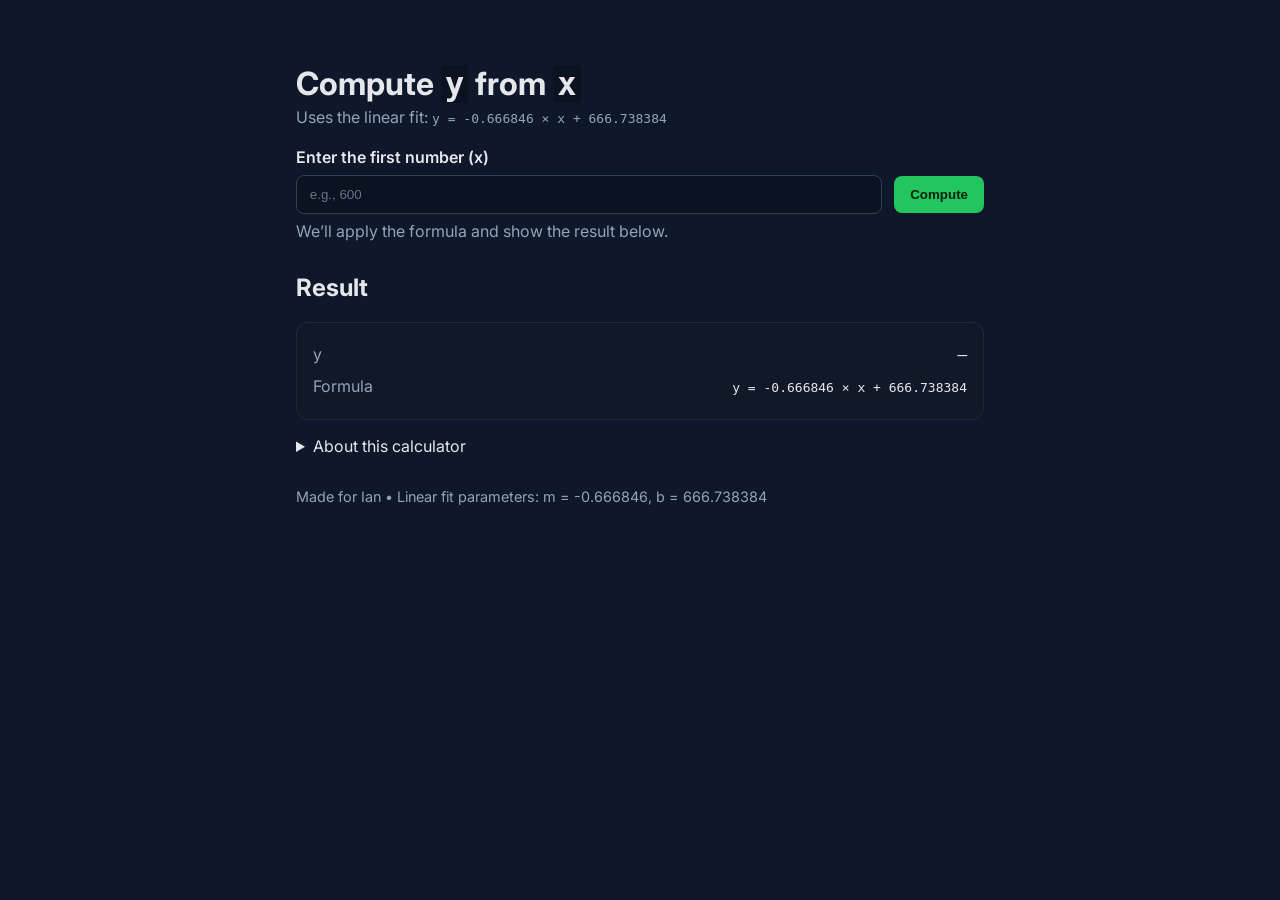
==== index.html @ 3989032f "Add files via upload" ====
<!doctype html>
<html lang="en">
<head>
  <meta charset="utf-8">
  <meta name="viewport" content="width=device-width, initial-scale=1">
  <title>X→Y Calculator</title>
  <link rel="preconnect" href="https://fonts.googleapis.com">
  <link rel="preconnect" href="https://fonts.gstatic.com" crossorigin>
  <link href="https://fonts.googleapis.com/css2?family=Inter:wght@400;600&display=swap" rel="stylesheet">
  <link rel="stylesheet" href="styles.css">
</head>
<body>
  <main class="container" role="main" aria-label="X to Y calculator">
    <h1>Compute <span class="mono">y</span> from <span class="mono">x</span></h1>
    <p class="sub">Uses the linear fit: <code>y = -0.666846 × x + 666.738384</code></p>

    <form id="calc-form" novalidate>
      <label for="xInput">Enter the first number (x)</label>
      <div class="row">
        <input id="xInput" name="xInput" type="number" step="any" placeholder="e.g., 600" aria-describedby="hint" required>
        <button type="submit" id="computeBtn">Compute</button>
      </div>
      <p id="hint" class="hint">We’ll apply the formula and show the result below.</p>
    </form>

    <section class="result" aria-live="polite" aria-atomic="true">
      <h2>Result</h2>
      <div class="card">
        <div class="line"><span class="label">y</span><span id="yOutput" class="value">—</span></div>
        <div class="line"><span class="label">Formula</span><span class="value"><code>y = -0.666846 × x + 666.738384</code></span></div>
      </div>
    </section>

    <details class="details">
      <summary>About this calculator</summary>
      <p>This tool computes the second number from the first using a near-perfect linear relationship derived from your data. If you need rounding or unit conversions, you can adjust those in the settings below.</p>
      <form id="settingsForm" class="settings">
        <label class="inline">
          <input type="checkbox" id="roundToggle"> Round to nearest integer
        </label>
        <label class="inline" for="decimals">Decimal places
          <input type="number" id="decimals" min="0" max="10" step="1" value="3">
        </label>
      </form>
    </details>

    <footer class="footer">Made for Ian • Linear fit parameters: m = -0.666846, b = 666.738384</footer>
  </main>

  <script src="script.js"></script>
</body>
</html>
---- styles.css ----
:root {
  --bg: #0f172a; /* slate-900 */
  --card: #111827; /* gray-900 */
  --text: #e5e7eb; /* gray-200 */
  --muted: #94a3b8; /* slate-400 */
  --accent: #22c55e; /* green-500 */
  --accent-2: #f59e0b; /* amber-500 */
}
* { box-sizing: border-box; }
body { margin: 0; font-family: 'Inter', system-ui, -apple-system, Segoe UI, Roboto, Ubuntu, Cantarell, 'Helvetica Neue', Arial, sans-serif; background: var(--bg); color: var(--text); }
.container { max-width: 720px; margin: 4rem auto; padding: 0 1rem; }
h1 { font-size: 2rem; margin: 0 0 0.25rem; }
.sub { color: var(--muted); margin: 0 0 1.25rem; }
label { display: block; font-weight: 600; margin-bottom: 0.5rem; }
.row { display: flex; gap: 0.75rem; align-items: center; }
input[type=number] { flex: 1; padding: 0.7rem 0.8rem; border-radius: 0.5rem; border: 1px solid #334155; background: #0b1220; color: var(--text); }
input::placeholder { color: #64748b; }
button { padding: 0.7rem 1rem; border: none; border-radius: 0.5rem; background: var(--accent); color: #08210f; font-weight: 700; cursor: pointer; }
button:hover { filter: brightness(1.1); }
.hint { color: var(--muted); margin-top: 0.4rem; }
.result h2 { margin-top: 2rem; }
.card { background: var(--card); border: 1px solid #1f2937; border-radius: 0.75rem; padding: 1rem; }
.line { display: flex; justify-content: space-between; align-items: baseline; padding: 0.35rem 0; }
.label { color: var(--muted); }
.value { font-family: ui-monospace, SFMono-Regular, Menlo, Monaco, Consolas, 'Liberation Mono', 'Courier New', monospace; color: var(--text); }
.mono { font-family: ui-monospace, monospace; background: #0b1220; padding: 0 0.25rem; border-radius: 0.25rem; }
.details { margin-top: 1rem; }
.settings { display: flex; gap: 1rem; align-items: center; margin-top: 0.5rem; }
.settings .inline { display: flex; gap: 0.5rem; align-items: center; }
.footer { margin-top: 2rem; color: var(--muted); font-size: 0.9rem; }
@media (max-width: 600px) { .row { flex-direction: column; align-items: stretch; } button { width: 100%; } }
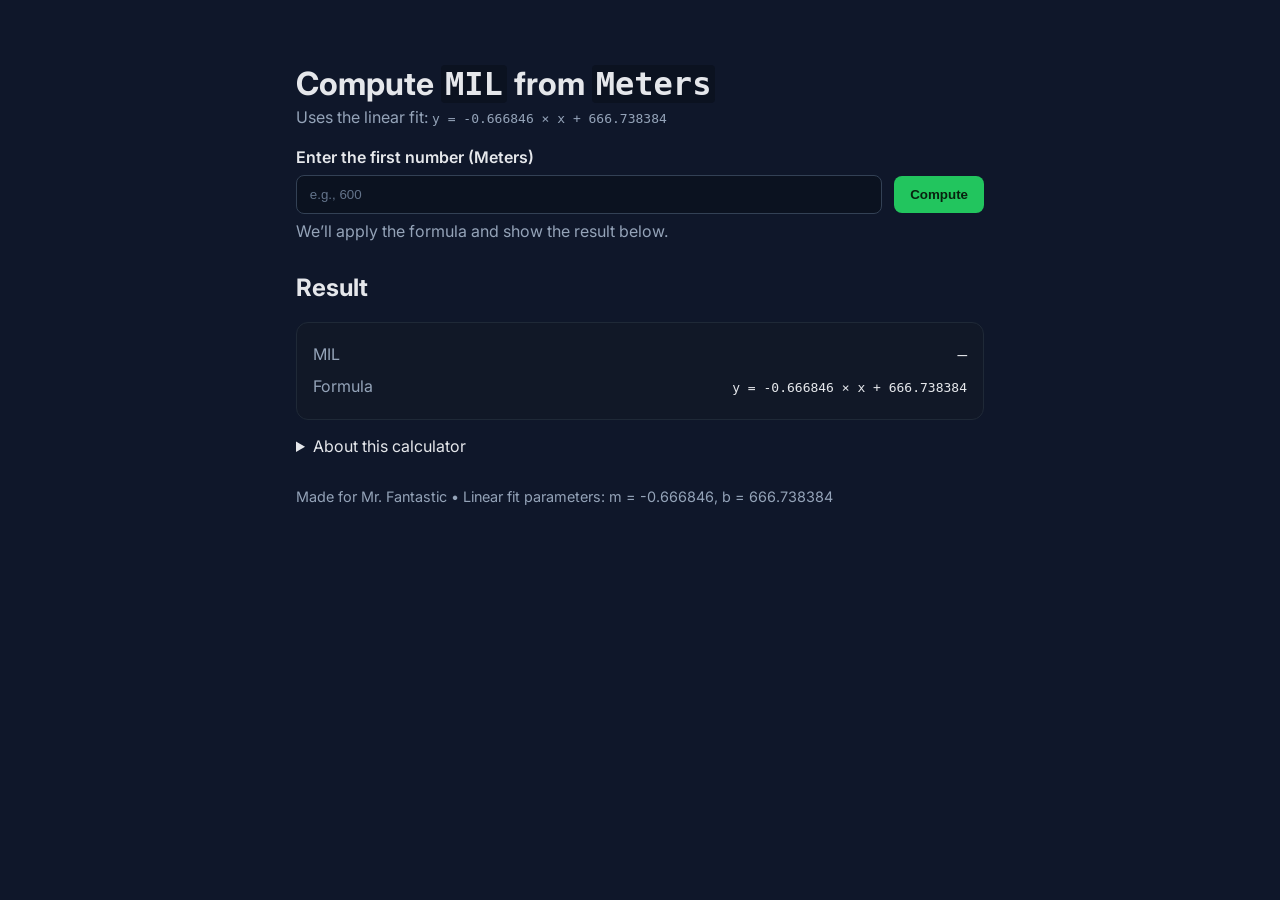
==== commit 68505836: "Add files via upload updated html" ====
--- a/index.html
+++ b/index.html
@@ -10,12 +10,12 @@
   <link rel="stylesheet" href="styles.css">
 </head>
 <body>
-  <main class="container" role="main" aria-label="X to Y calculator">
-    <h1>Compute <span class="mono">y</span> from <span class="mono">x</span></h1>
+  <main class="container" role="main" aria-label="Meters to MIL calculator">
+    <h1>Compute <span class="mono">MIL</span> from <span class="mono">Meters</span></h1>
     <p class="sub">Uses the linear fit: <code>y = -0.666846 × x + 666.738384</code></p>
 
     <form id="calc-form" novalidate>
-      <label for="xInput">Enter the first number (x)</label>
+      <label for="xInput">Enter the first number (Meters)</label>
       <div class="row">
         <input id="xInput" name="xInput" type="number" step="any" placeholder="e.g., 600" aria-describedby="hint" required>
         <button type="submit" id="computeBtn">Compute</button>
@@ -26,14 +26,14 @@
     <section class="result" aria-live="polite" aria-atomic="true">
       <h2>Result</h2>
       <div class="card">
-        <div class="line"><span class="label">y</span><span id="yOutput" class="value">—</span></div>
+        <div class="line"><span class="label">MIL</span><span id="yOutput" class="value">—</span></div>
         <div class="line"><span class="label">Formula</span><span class="value"><code>y = -0.666846 × x + 666.738384</code></span></div>
       </div>
     </section>
 
     <details class="details">
       <summary>About this calculator</summary>
-      <p>This tool computes the second number from the first using a near-perfect linear relationship derived from your data. If you need rounding or unit conversions, you can adjust those in the settings below.</p>
+      <p>This tool computes the second number from the first using a near-perfect linear relationship.</p>
       <form id="settingsForm" class="settings">
         <label class="inline">
           <input type="checkbox" id="roundToggle"> Round to nearest integer
@@ -44,7 +44,7 @@
       </form>
     </details>
 
-    <footer class="footer">Made for Ian • Linear fit parameters: m = -0.666846, b = 666.738384</footer>
+    <footer class="footer">Made for Mr. Fantastic • Linear fit parameters: m = -0.666846, b = 666.738384</footer>
   </main>
 
   <script src="script.js"></script>
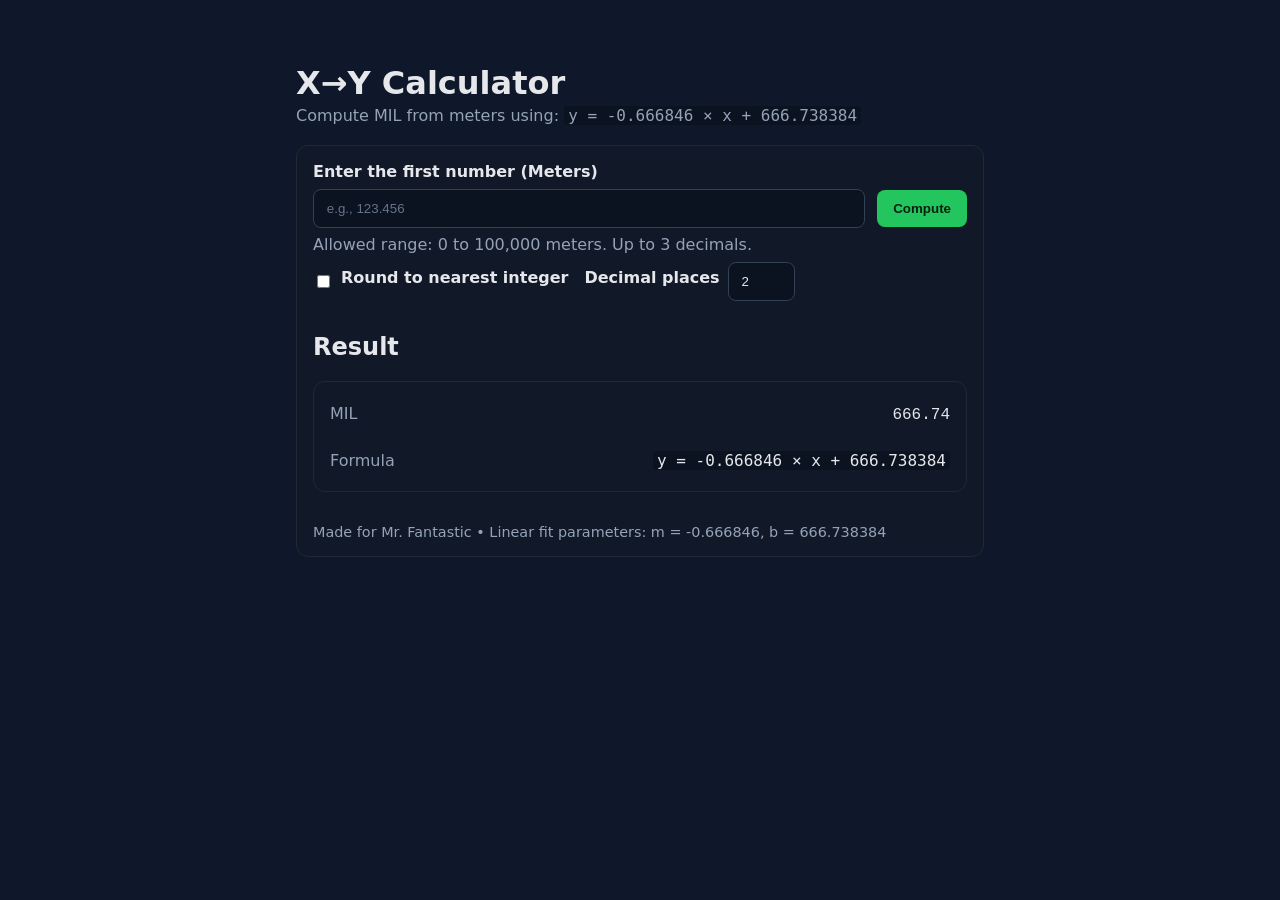
==== commit fb1a2043: "Add files via upload updated with some added security and validation" ====
--- a/index.html
+++ b/index.html
@@ -2,50 +2,55 @@
 <html lang="en">
 <head>
   <meta charset="utf-8">
-  <meta name="viewport" content="width=device-width, initial-scale=1">
-  <title>X→Y Calculator</title>
-  <link rel="preconnect" href="https://fonts.googleapis.com">
-  <link rel="preconnect" href="https://fonts.gstatic.com" crossorigin>
-  <link href="https://fonts.googleapis.com/css2?family=Inter:wght@400;600&display=swap" rel="stylesheet">
+  <title>X→Y Calculator — Meters to MIL</title>
+  <meta name="viewport" content="width=device-width,initial-scale=1">
   <link rel="stylesheet" href="styles.css">
+  <style>
+    /* Fallback minimal styles if styles.css is not present */
+    .error { color: #b00020; }
+  </style>
 </head>
 <body>
-  <main class="container" role="main" aria-label="Meters to MIL calculator">
-    <h1>Compute <span class="mono">MIL</span> from <span class="mono">Meters</span></h1>
-    <p class="sub">Uses the linear fit: <code>y = -0.666846 × x + 666.738384</code></p>
+  <div class="container">
+    <h1>X→Y Calculator</h1>
+    <p class="sub">Compute MIL from meters using: <span class="mono">y = -0.666846 × x + 666.738384</span></p>
 
-    <form id="calc-form" novalidate>
+    <form id="calc-form" class="card" novalidate>
       <label for="xInput">Enter the first number (Meters)</label>
       <div class="row">
-        <input id="xInput" name="xInput" type="number" step="any" placeholder="e.g., 600" aria-describedby="hint" required>
-        <button type="submit" id="computeBtn">Compute</button>
+        <input id="xInput" name="meters" type="number" inputmode="decimal"
+               min="0" max="100000" step="0.001" required
+               placeholder="e.g., 123.456">
+        <button type="submit">Compute</button>
       </div>
-      <p id="hint" class="hint">We’ll apply the formula and show the result below.</p>
+      <div class="hint">Allowed range: 0 to 100,000 meters. Up to 3 decimals.</div>
+
+      <div class="settings">
+        <div class="inline">
+          <input id="roundToggle" type="checkbox" aria-describedby="roundHelp">
+          <label for="roundToggle">Round to nearest integer</label>
+        </div>
+        <div class="inline">
+          <label for="decimals">Decimal places</label>
+          <input id="decimals" name="decimals" type="number" min="0" max="10" step="1" value="2" required>
+        </div>
+      </div>
+
+      <p id="error" class="error" role="alert" aria-live="polite"></p>
+
+      <div class="result">
+        <h2>Result</h2>
+        <div class="card">
+          <div class="line"><span class="label">MIL</span><span id="yOutput" class="value">—</span></div>
+          <div class="details">
+            <div class="line"><span class="label">Formula</span><span class="value mono">y = -0.666846 × x + 666.738384</span></div>
+          </div>
+        </div>
+      </div>
+
+      <div class="footer">Made for Mr. Fantastic • Linear fit parameters: m = -0.666846, b = 666.738384</div>
     </form>
-
-    <section class="result" aria-live="polite" aria-atomic="true">
-      <h2>Result</h2>
-      <div class="card">
-        <div class="line"><span class="label">MIL</span><span id="yOutput" class="value">—</span></div>
-        <div class="line"><span class="label">Formula</span><span class="value"><code>y = -0.666846 × x + 666.738384</code></span></div>
-      </div>
-    </section>
-
-    <details class="details">
-      <summary>About this calculator</summary>
-      <p>This tool computes the second number from the first using a near-perfect linear relationship.</p>
-      <form id="settingsForm" class="settings">
-        <label class="inline">
-          <input type="checkbox" id="roundToggle"> Round to nearest integer
-        </label>
-        <label class="inline" for="decimals">Decimal places
-          <input type="number" id="decimals" min="0" max="10" step="1" value="3">
-        </label>
-      </form>
-    </details>
-
-    <footer class="footer">Made for Mr. Fantastic • Linear fit parameters: m = -0.666846, b = 666.738384</footer>
-  </main>
+  </div>
 
   <script src="script.js"></script>
 </body>
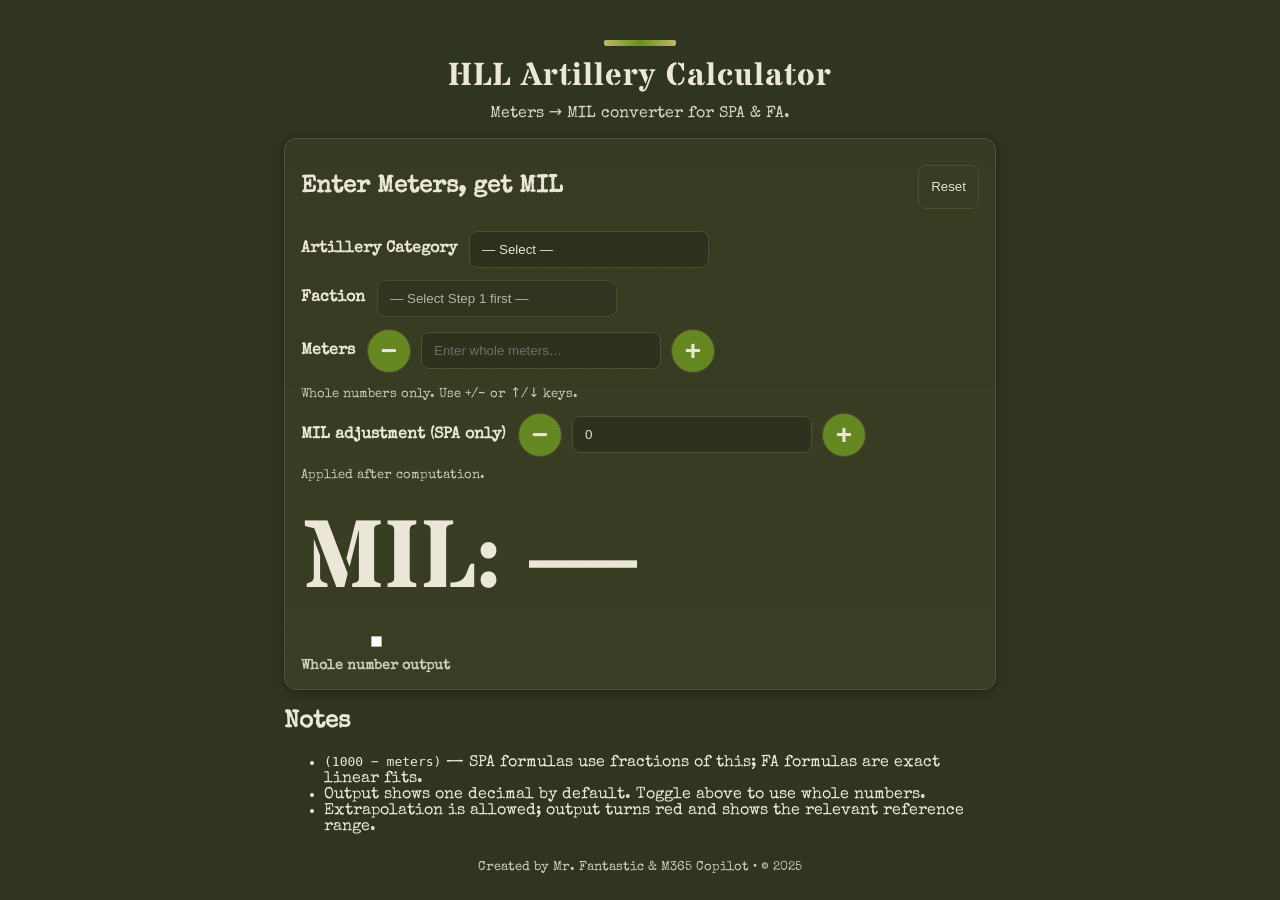
==== commit 671db44f: "Add files via upload" ====
--- a/index.html
+++ b/index.html
@@ -1,57 +1,100 @@
-<!doctype html>
-<html lang="en">
-<head>
-  <meta charset="utf-8">
-  <title>X→Y Calculator — Meters to MIL</title>
-  <meta name="viewport" content="width=device-width,initial-scale=1">
-  <link rel="stylesheet" href="styles.css">
-  <style>
-    /* Fallback minimal styles if styles.css is not present */
-    .error { color: #b00020; }
-  </style>
-</head>
-<body>
-  <div class="container">
-    <h1>X→Y Calculator</h1>
-    <p class="sub">Compute MIL from meters using: <span class="mono">y = -0.666846 × x + 666.738384</span></p>
-
-    <form id="calc-form" class="card" novalidate>
-      <label for="xInput">Enter the first number (Meters)</label>
-      <div class="row">
-        <input id="xInput" name="meters" type="number" inputmode="decimal"
-               min="0" max="100000" step="0.001" required
-               placeholder="e.g., 123.456">
-        <button type="submit">Compute</button>
-      </div>
-      <div class="hint">Allowed range: 0 to 100,000 meters. Up to 3 decimals.</div>
-
-      <div class="settings">
-        <div class="inline">
-          <input id="roundToggle" type="checkbox" aria-describedby="roundHelp">
-          <label for="roundToggle">Round to nearest integer</label>
-        </div>
-        <div class="inline">
-          <label for="decimals">Decimal places</label>
-          <input id="decimals" name="decimals" type="number" min="0" max="10" step="1" value="2" required>
-        </div>
-      </div>
-
-      <p id="error" class="error" role="alert" aria-live="polite"></p>
-
-      <div class="result">
-        <h2>Result</h2>
-        <div class="card">
-          <div class="line"><span class="label">MIL</span><span id="yOutput" class="value">—</span></div>
-          <div class="details">
-            <div class="line"><span class="label">Formula</span><span class="value mono">y = -0.666846 × x + 666.738384</span></div>
-          </div>
-        </div>
-      </div>
-
-      <div class="footer">Made for Mr. Fantastic • Linear fit parameters: m = -0.666846, b = 666.738384</div>
-    </form>
-  </div>
-
-  <script src="script.js"></script>
-</body>
-</html>
+
+<!doctype html>
+<html lang="en">
+<head>
+  <meta charset="utf-8" />
+  <meta name="viewport" content="width=device-width, initial-scale=1" />
+  <title>HLL Artillery Calculator</title>
+
+  <!-- WWII-themed typefaces (readable, with system fallbacks). -->
+  <link href="https://fonts.googleapis.com/css2?family=Stardos+Stencil:wght@400;700&family=Special+Elite&display=swap" rel="stylesheet">
+
+  <!-- Site styles -->
+  <link rel="stylesheet" href="styles.css" />
+</head>
+<body>
+  <main class="container">
+    <header class="page-header">
+      <div class="insignia" aria-hidden="true"></div>
+      <h1 class="title">HLL Artillery Calculator</h1>
+      <p class="sub">Meters → MIL converter for SPA &amp; FA.</p>
+      <!-- h3 class="sub">Enter Meters, get MIL</h3-->
+    </header>
+
+    <section class="arty-card" aria-labelledby="calc-title">
+      <div class="card-top">
+        <h2 id="calc-title">Enter Meters, get MIL</h2>
+        <button id="resetBtn" class="ghost" aria-label="Reset calculator">Reset</button>
+      </div>
+
+      <!-- Step 1: Category -->
+      <div class="row">
+        <label for="step1">Artillery Category</label>
+        <select id="step1" aria-label="Artillery category">
+          <option value="" selected>— Select —</option>
+          <option value="SPA">Self Propelled Artillery (SPA)</option>
+          <option value="FA">Fixed Artillery (FA)</option>
+        </select>
+      </div>
+
+      <!-- Step 2: Variant/Faction -->
+      <div class="row">
+        <label for="step2">Faction</label>
+        <select id="step2" aria-label="Artillery variant" disabled>
+          <option value="">— Select Step 1 first —</option>
+        </select>
+      </div>
+
+      <!-- Meters input with large +/- controls -->
+      <div class="row meters-row">
+        <label for="meters">Meters</label>
+        <div class="meters-input">
+          <button id="minusBtn" class="round" aria-label="Decrease meters">−</button>
+          <input id="meters" type="number" inputmode="numeric" step="1" min="0" placeholder="Enter whole meters…" aria-describedby="metersHelp" />
+          <button id="plusBtn" class="round" aria-label="Increase meters">+</button>
+        </div>
+        <small id="metersHelp" class="help">Whole numbers only. Use +/− or ↑/↓ keys.</small>
+      </div>
+
+      <!-- SPA-only MIL adjustment with large +/- controls -->
+      <div class="row" id="spaAdjRow" hidden>
+        <label for="spaAdj">MIL adjustment (SPA only)</label>
+        <div class="meters-input">
+          <button id="adjMinusBtn" class="round" aria-label="Decrease MIL adjustment">−</button>
+          <input id="spaAdj" type="number" step="1" min="-1000" max="1000" value="0" aria-describedby="adjHelp" />
+          <button id="adjPlusBtn" class="round" aria-label="Increase MIL adjustment">+</button>
+        </div>
+        <small id="adjHelp" class="help">Applied after computation.</small>
+      </div>
+
+      <!-- Prominent output -->
+      <div id="result" class="result" role="status" aria-live="polite" aria-atomic="true">MIL: —</div>
+      <div id="warning" class="warning" hidden></div>
+
+      <!-- Precision toggle (de-emphasized, below output) -->
+      <div class="precision-row">
+        <label for="wholeToggle" class="precision-label" title="Show one decimal place by default; toggle to whole number">
+          <input id="wholeToggle" type="checkbox" />
+          Whole number output
+        </label>
+      </div>
+    </section>
+
+    <section class="notes">
+      <h2>Notes</h2>
+      <ul>
+        <li><code>(1000 − meters)</code> — SPA formulas use fractions of this; FA formulas are exact linear fits.</li>
+        <li>Output shows one decimal by default. Toggle above to use whole numbers.</li>
+        <li>Extrapolation is allowed; output turns red and shows the relevant reference range.</li>
+      </ul>
+    </section>
+
+    <footer class="footer">
+      <small>Created by Mr. Fantastic &amp; M365 Copilot • © 2025</small>
+    </footer>
+  </main>
+
+  <!-- App logic -->
+  <script src="script.js"></script>
+</body>
+</html>
--- a/styles.css
+++ b/styles.css
@@ -1,32 +1,134 @@
+/* WWII-themed HLL Artillery Calculator styles */
+:root {
+  /* Palette */
+  --olive-drab: #6B8E23;   /* Olive Drab */
+  --khaki: #BDB76B;        /* Khaki */
+  --field-gray: #4B5320;   /* Field Gray */
+  --off-white: #ECE8D9;    /* Off-white */
+  --ink: #1c1c1c;          /* Dark text */
+  --warn: #b00020;         /* red */
+  /* Neutrals & accents */
+  --bg: #303521;           /* deep olive background */
+  --card: #3A3F24;         /* card base */
+  --border: #51562f;       /* border */
+  --focus: #ffdd77;        /* focus ring */
+}
 
-:root {
-  --bg: #0f172a; /* slate-900 */
-  --card: #111827; /* gray-900 */
-  --text: #e5e7eb; /* gray-200 */
-  --muted: #94a3b8; /* slate-400 */
-  --accent: #22c55e; /* green-500 */
-  --accent-2: #f59e0b; /* amber-500 */
+* { box-sizing: border-box; }
+html, body { height: 100%; }
+body {
+  margin: 0;
+  font-family: 'Special Elite', system-ui, -apple-system, Segoe UI, Roboto, Helvetica, Arial, "Apple Color Emoji", "Segoe UI Emoji";
+  background: var(--bg);
+  color: var(--off-white);
 }
-* { box-sizing: border-box; }
-body { margin: 0; font-family: 'Inter', system-ui, -apple-system, Segoe UI, Roboto, Ubuntu, Cantarell, 'Helvetica Neue', Arial, sans-serif; background: var(--bg); color: var(--text); }
-.container { max-width: 720px; margin: 4rem auto; padding: 0 1rem; }
-h1 { font-size: 2rem; margin: 0 0 0.25rem; }
-.sub { color: var(--muted); margin: 0 0 1.25rem; }
-label { display: block; font-weight: 600; margin-bottom: 0.5rem; }
-.row { display: flex; gap: 0.75rem; align-items: center; }
-input[type=number] { flex: 1; padding: 0.7rem 0.8rem; border-radius: 0.5rem; border: 1px solid #334155; background: #0b1220; color: var(--text); }
-input::placeholder { color: #64748b; }
-button { padding: 0.7rem 1rem; border: none; border-radius: 0.5rem; background: var(--accent); color: #08210f; font-weight: 700; cursor: pointer; }
-button:hover { filter: brightness(1.1); }
-.hint { color: var(--muted); margin-top: 0.4rem; }
-.result h2 { margin-top: 2rem; }
-.card { background: var(--card); border: 1px solid #1f2937; border-radius: 0.75rem; padding: 1rem; }
-.line { display: flex; justify-content: space-between; align-items: baseline; padding: 0.35rem 0; }
-.label { color: var(--muted); }
-.value { font-family: ui-monospace, SFMono-Regular, Menlo, Monaco, Consolas, 'Liberation Mono', 'Courier New', monospace; color: var(--text); }
-.mono { font-family: ui-monospace, monospace; background: #0b1220; padding: 0 0.25rem; border-radius: 0.25rem; }
-.details { margin-top: 1rem; }
-.settings { display: flex; gap: 1rem; align-items: center; margin-top: 0.5rem; }
-.settings .inline { display: flex; gap: 0.5rem; align-items: center; }
-.footer { margin-top: 2rem; color: var(--muted); font-size: 0.9rem; }
-@media (max-width: 600px) { .row { flex-direction: column; align-items: stretch; } button { width: 100%; } }
+.container { max-width: 760px; margin: 0 auto; padding: 24px; }
+
+.page-header { text-align: center; margin-bottom: 16px; }
+.title {
+  font-family: 'Stardos Stencil', 'Special Elite', system-ui, sans-serif;
+  letter-spacing: 1px;
+  font-size: 2rem;
+  margin: 8px 0 4px;
+}
+.sub { color: #d8d4c5; margin: 0 0 12px; }
+
+.insignia {
+  width: 72px; height: 6px; margin: 16px auto 8px; background: linear-gradient(90deg, var(--khaki), var(--olive-drab), var(--khaki));
+  border-radius: 2px;
+}
+
+/* Subtle paper/canvas texture using layered gradients */
+.arty-card {
+  position: relative;
+  background: var(--card);
+  border: 1px solid var(--border);
+  border-radius: 12px;
+  padding: 16px;
+  box-shadow: 0 2px 8px rgba(0,0,0,0.35);
+  overflow: hidden;
+}
+.arty-card::before {
+  content: "";
+  position: absolute; inset: 0;
+  background-image:
+    radial-gradient(rgba(255,255,255,0.03) 1px, transparent 1px),
+    linear-gradient(rgba(0,0,0,0.08), rgba(0,0,0,0.04));
+  background-size: 3px 3px, 100% 100%;
+  mix-blend-mode: overlay;
+  pointer-events: none;
+}
+
+.card-top { display: flex; align-items: center; justify-content: space-between; }
+
+.row { display: flex; gap: 12px; align-items: center; margin: 12px 0; flex-wrap: wrap; }
+.meters-row { align-items: center; }
+
+label { display: flex; flex-direction: column; gap: 6px; font-weight: 600; }
+select, input[type=number] {
+  appearance: none;
+  background: #2f331e;
+  color: var(--off-white);
+  border: 1px solid var(--border);
+  border-radius: 8px;
+  padding: 10px 12px;
+  min-width: 240px;
+}
+
+/* Hide native number spinners */
+input[type=number]::-webkit-outer-spin-button,
+input[type=number]::-webkit-inner-spin-button { -webkit-appearance: none; margin: 0; }
+input[type=number] { -moz-appearance: textfield; }
+
+.help { color: #d1cdbd; }
+
+/* Reset button (ghost style) */
+.ghost {
+  background: transparent;
+  color: var(--off-white);
+  border: 1px solid var(--border);
+  border-radius: 8px;
+  padding: 8px 12px;
+  cursor: pointer;
+}
+.ghost:hover { background: rgba(189,183,107,0.14); }
+
+/* Large +/- buttons for meters */
+.meters-input { display: flex; gap: 10px; align-items: center; }
+.round {
+  width: 44px; height: 44px; border-radius: 50%;
+  background: var(--olive-drab);
+  color: var(--off-white);
+  border: 1px solid var(--border);
+  font-size: 28px; line-height: 0; font-weight: 700;
+  cursor: pointer;
+}
+.round:hover { filter: brightness(1.05); }
+.round:active { transform: translateY(1px); }
+
+/* Prominent result */
+.result {
+  margin-top: 8px; font-weight: 800;
+  font-family: 'Stardos Stencil', 'Special Elite', system-ui, sans-serif;
+  font-size: clamp(48px, 8vw, 96px);
+}
+.result.extrapolated { color: var(--warn); }
+.warning { margin-top: 6px; color: var(--warn); font-size: 0.95rem; }
+
+/* Precision toggle (smaller & de-emphasized below output) */
+.precision-row { margin-top: 6px; display: flex; align-items: center; }
+.precision-label {
+  font-size: 0.9rem; color: #d1cdbd;
+  display: inline-flex; align-items: center; gap: 8px;
+}
+.precision-label input { transform: scale(0.9); }
+
+.notes { margin-top: 18px; }
+.footer { margin-top: 24px; color: #d1cdbd; text-align: center; }
+
+/* Accessibility: focus ring and hit areas */
+button, select, input { outline: none; }
+button:focus, select:focus, input:focus {
+  box-shadow: 0 0 0 3px var(--focus);
+}
+button, .round { min-width: 44px; min-height: 44px; }
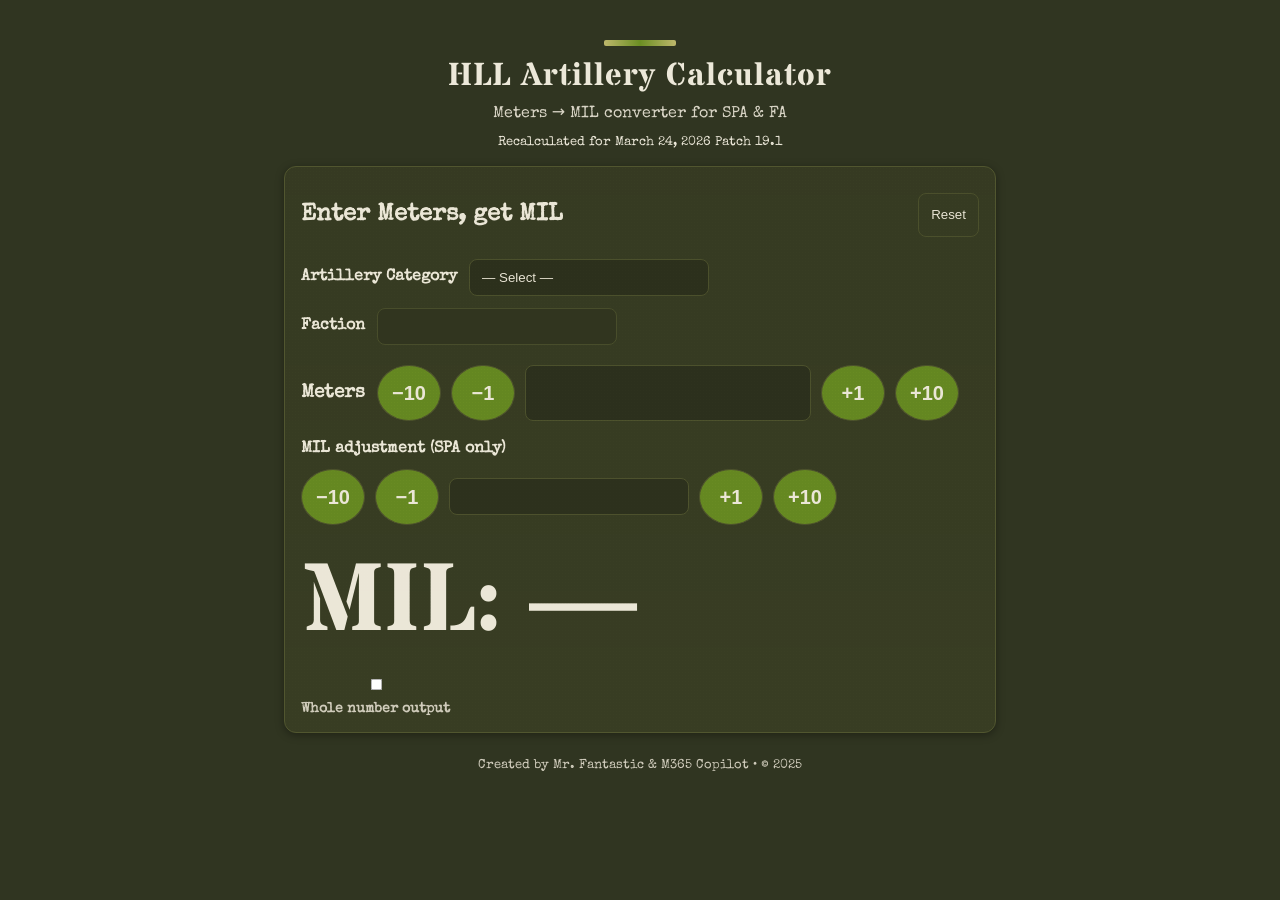
==== commit 55e730a8: "Version 2.0" ====
--- a/index.html
+++ b/index.html
@@ -1,4 +1,3 @@
-
 <!doctype html>
 <html lang="en">
 <head>
@@ -6,95 +5,81 @@
   <meta name="viewport" content="width=device-width, initial-scale=1" />
   <title>HLL Artillery Calculator</title>
 
-  <!-- WWII-themed typefaces (readable, with system fallbacks). -->
   <link href="https://fonts.googleapis.com/css2?family=Stardos+Stencil:wght@400;700&family=Special+Elite&display=swap" rel="stylesheet">
+  <link rel="stylesheet" href="styles.css">
+</head>
 
-  <!-- Site styles -->
-  <link rel="stylesheet" href="styles.css" />
-</head>
 <body>
-  <main class="container">
-    <header class="page-header">
-      <div class="insignia" aria-hidden="true"></div>
-      <h1 class="title">HLL Artillery Calculator</h1>
-      <p class="sub">Meters → MIL converter for SPA &amp; FA.</p>
-      <!-- h3 class="sub">Enter Meters, get MIL</h3-->
-    </header>
+<main class="container">
+<header class="page-header">
+  <div class="insignia"></div>
+  <h1 class="title">HLL Artillery Calculator</h1>
+  <p class="sub">Meters → MIL converter for SPA & FA</p>
+  <small>Recalculated for March 24, 2026 Patch 19.1</small>
+</header>
 
-    <section class="arty-card" aria-labelledby="calc-title">
-      <div class="card-top">
-        <h2 id="calc-title">Enter Meters, get MIL</h2>
-        <button id="resetBtn" class="ghost" aria-label="Reset calculator">Reset</button>
-      </div>
+<section class="arty-card">
+  <div class="card-top">
+    <h2>Enter Meters, get MIL</h2>
+    <button id="resetBtn" class="ghost">Reset</button>
+  </div>
 
-      <!-- Step 1: Category -->
-      <div class="row">
-        <label for="step1">Artillery Category</label>
-        <select id="step1" aria-label="Artillery category">
-          <option value="" selected>— Select —</option>
-          <option value="SPA">Self Propelled Artillery (SPA)</option>
-          <option value="FA">Fixed Artillery (FA)</option>
-        </select>
-      </div>
+  <!-- Step 1 -->
+  <div class="row">
+    <label for="step1">Artillery Category</label>
+    <select id="step1">
+      <option value="">— Select —</option>
+      <option value="SPA">Self Propelled Artillery (SPA)</option>
+      <option value="FA">Fixed Artillery (FA)</option>
+    </select>
+  </div>
 
-      <!-- Step 2: Variant/Faction -->
-      <div class="row">
-        <label for="step2">Faction</label>
-        <select id="step2" aria-label="Artillery variant" disabled>
-          <option value="">— Select Step 1 first —</option>
-        </select>
-      </div>
+  <!-- Step 2 -->
+  <div class="row">
+    <label for="step2">Faction</label>
+    <select id="step2" disabled></select>
+  </div>
 
-      <!-- Meters input with large +/- controls -->
-      <div class="row meters-row">
-        <label for="meters">Meters</label>
-        <div class="meters-input">
-          <button id="minusBtn" class="round" aria-label="Decrease meters">−</button>
-          <input id="meters" type="number" inputmode="numeric" step="1" min="0" placeholder="Enter whole meters…" aria-describedby="metersHelp" />
-          <button id="plusBtn" class="round" aria-label="Increase meters">+</button>
-        </div>
-        <small id="metersHelp" class="help">Whole numbers only. Use +/− or ↑/↓ keys.</small>
-      </div>
+  <!-- METERS -->
+  <div class="row meters-row meters-row-large">
+    <label for="meters">Meters</label>
+    <div class="meters-input meters-input-large">
+      <button class="round" data-m="-10">−10</button>
+      <button class="round" data-m="-1">−1</button>
+      <input id="meters" type="number" inputmode="numeric">
+      <button class="round" data-m="1">+1</button>
+      <button class="round" data-m="10">+10</button>
+    </div>
+  </div>
 
-      <!-- SPA-only MIL adjustment with large +/- controls -->
-      <div class="row" id="spaAdjRow" hidden>
-        <label for="spaAdj">MIL adjustment (SPA only)</label>
-        <div class="meters-input">
-          <button id="adjMinusBtn" class="round" aria-label="Decrease MIL adjustment">−</button>
-          <input id="spaAdj" type="number" step="1" min="-1000" max="1000" value="0" aria-describedby="adjHelp" />
-          <button id="adjPlusBtn" class="round" aria-label="Increase MIL adjustment">+</button>
-        </div>
-        <small id="adjHelp" class="help">Applied after computation.</small>
-      </div>
+  <!-- SPA ADJUSTMENT -->
+  <div class="row" id="spaAdjRow" hidden>
+    <label for="spaAdj">MIL adjustment (SPA only)</label>
+    <div class="meters-input meters-input-large">
+      <button class="round" data-a="-10">−10</button>
+      <button class="round" data-a="-1">−1</button>
+      <input id="spaAdj" type="number">
+      <button class="round" data-a="1">+1</button>
+      <button class="round" data-a="10">+10</button>
+    </div>
+  </div>
 
-      <!-- Prominent output -->
-      <div id="result" class="result" role="status" aria-live="polite" aria-atomic="true">MIL: —</div>
-      <div id="warning" class="warning" hidden></div>
+  <div id="result" class="result">MIL: —</div>
+  <div id="warning" class="warning" hidden></div>
 
-      <!-- Precision toggle (de-emphasized, below output) -->
-      <div class="precision-row">
-        <label for="wholeToggle" class="precision-label" title="Show one decimal place by default; toggle to whole number">
-          <input id="wholeToggle" type="checkbox" />
-          Whole number output
-        </label>
-      </div>
-    </section>
+  <div class="precision-row">
+    <label>
+      <input id="wholeToggle" type="checkbox">
+      Whole number output
+    </label>
+  </div>
+</section>
 
-    <section class="notes">
-      <h2>Notes</h2>
-      <ul>
-        <li><code>(1000 − meters)</code> — SPA formulas use fractions of this; FA formulas are exact linear fits.</li>
-        <li>Output shows one decimal by default. Toggle above to use whole numbers.</li>
-        <li>Extrapolation is allowed; output turns red and shows the relevant reference range.</li>
-      </ul>
-    </section>
+<footer class="footer">
+  <small>Created by Mr. Fantastic &amp; M365 Copilot • © 2025</small>
+</footer>
+</main>
 
-    <footer class="footer">
-      <small>Created by Mr. Fantastic &amp; M365 Copilot • © 2025</small>
-    </footer>
-  </main>
-
-  <!-- App logic -->
-  <script src="script.js"></script>
+<script src="script.js"></script>
 </body>
-</html>
+</html>
--- a/styles.css
+++ b/styles.css
@@ -1,134 +1,302 @@
-/* WWII-themed HLL Artillery Calculator styles */
-:root {
-  /* Palette */
-  --olive-drab: #6B8E23;   /* Olive Drab */
-  --khaki: #BDB76B;        /* Khaki */
-  --field-gray: #4B5320;   /* Field Gray */
-  --off-white: #ECE8D9;    /* Off-white */
-  --ink: #1c1c1c;          /* Dark text */
-  --warn: #b00020;         /* red */
-  /* Neutrals & accents */
-  --bg: #303521;           /* deep olive background */
-  --card: #3A3F24;         /* card base */
-  --border: #51562f;       /* border */
-  --focus: #ffdd77;        /* focus ring */
-}
-
-* { box-sizing: border-box; }
-html, body { height: 100%; }
-body {
-  margin: 0;
-  font-family: 'Special Elite', system-ui, -apple-system, Segoe UI, Roboto, Helvetica, Arial, "Apple Color Emoji", "Segoe UI Emoji";
-  background: var(--bg);
-  color: var(--off-white);
-}
-.container { max-width: 760px; margin: 0 auto; padding: 24px; }
-
-.page-header { text-align: center; margin-bottom: 16px; }
-.title {
-  font-family: 'Stardos Stencil', 'Special Elite', system-ui, sans-serif;
-  letter-spacing: 1px;
-  font-size: 2rem;
-  margin: 8px 0 4px;
-}
-.sub { color: #d8d4c5; margin: 0 0 12px; }
-
-.insignia {
-  width: 72px; height: 6px; margin: 16px auto 8px; background: linear-gradient(90deg, var(--khaki), var(--olive-drab), var(--khaki));
-  border-radius: 2px;
-}
-
-/* Subtle paper/canvas texture using layered gradients */
-.arty-card {
-  position: relative;
-  background: var(--card);
-  border: 1px solid var(--border);
-  border-radius: 12px;
-  padding: 16px;
-  box-shadow: 0 2px 8px rgba(0,0,0,0.35);
-  overflow: hidden;
-}
-.arty-card::before {
-  content: "";
-  position: absolute; inset: 0;
-  background-image:
-    radial-gradient(rgba(255,255,255,0.03) 1px, transparent 1px),
-    linear-gradient(rgba(0,0,0,0.08), rgba(0,0,0,0.04));
-  background-size: 3px 3px, 100% 100%;
-  mix-blend-mode: overlay;
-  pointer-events: none;
-}
-
-.card-top { display: flex; align-items: center; justify-content: space-between; }
-
-.row { display: flex; gap: 12px; align-items: center; margin: 12px 0; flex-wrap: wrap; }
-.meters-row { align-items: center; }
-
-label { display: flex; flex-direction: column; gap: 6px; font-weight: 600; }
-select, input[type=number] {
-  appearance: none;
-  background: #2f331e;
-  color: var(--off-white);
-  border: 1px solid var(--border);
-  border-radius: 8px;
-  padding: 10px 12px;
-  min-width: 240px;
-}
-
-/* Hide native number spinners */
-input[type=number]::-webkit-outer-spin-button,
-input[type=number]::-webkit-inner-spin-button { -webkit-appearance: none; margin: 0; }
-input[type=number] { -moz-appearance: textfield; }
-
-.help { color: #d1cdbd; }
-
-/* Reset button (ghost style) */
-.ghost {
-  background: transparent;
-  color: var(--off-white);
-  border: 1px solid var(--border);
-  border-radius: 8px;
-  padding: 8px 12px;
-  cursor: pointer;
-}
-.ghost:hover { background: rgba(189,183,107,0.14); }
-
-/* Large +/- buttons for meters */
-.meters-input { display: flex; gap: 10px; align-items: center; }
-.round {
-  width: 44px; height: 44px; border-radius: 50%;
-  background: var(--olive-drab);
-  color: var(--off-white);
-  border: 1px solid var(--border);
-  font-size: 28px; line-height: 0; font-weight: 700;
-  cursor: pointer;
-}
-.round:hover { filter: brightness(1.05); }
-.round:active { transform: translateY(1px); }
-
-/* Prominent result */
-.result {
-  margin-top: 8px; font-weight: 800;
-  font-family: 'Stardos Stencil', 'Special Elite', system-ui, sans-serif;
-  font-size: clamp(48px, 8vw, 96px);
-}
-.result.extrapolated { color: var(--warn); }
-.warning { margin-top: 6px; color: var(--warn); font-size: 0.95rem; }
-
-/* Precision toggle (smaller & de-emphasized below output) */
-.precision-row { margin-top: 6px; display: flex; align-items: center; }
-.precision-label {
-  font-size: 0.9rem; color: #d1cdbd;
-  display: inline-flex; align-items: center; gap: 8px;
-}
-.precision-label input { transform: scale(0.9); }
-
-.notes { margin-top: 18px; }
-.footer { margin-top: 24px; color: #d1cdbd; text-align: center; }
-
-/* Accessibility: focus ring and hit areas */
-button, select, input { outline: none; }
-button:focus, select:focus, input:focus {
-  box-shadow: 0 0 0 3px var(--focus);
-}
-button, .round { min-width: 44px; min-height: 44px; }
+/* WWII-themed HLL Artillery Calculator styles */
+
+:root {
+  /* Palette */
+  --olive-drab: #6B8E23;
+  --khaki: #BDB76B;
+  --field-gray: #4B5320;
+  --off-white: #ECE8D9;
+  --ink: #1c1c1c;
+  --warn: #b00020;
+
+  /* Neutrals & accents */
+  --bg: #303521;
+  --card: #3A3F24;
+  --border: #51562f;
+  --focus: #ffdd77;
+}
+
+* {
+  box-sizing: border-box;
+}
+
+html, body {
+  height: 100%;
+}
+
+body {
+  margin: 0;
+  font-family: 'Special Elite', system-ui, -apple-system, Segoe UI,
+               Roboto, Helvetica, Arial, "Apple Color Emoji",
+               "Segoe UI Emoji";
+  background: var(--bg);
+  color: var(--off-white);
+}
+
+.container {
+  max-width: 760px;
+  margin: 0 auto;
+  padding: 24px;
+}
+
+/* =========================
+   HEADER
+   ========================= */
+
+.page-header {
+  text-align: center;
+  margin-bottom: 16px;
+}
+
+.title {
+  font-family: 'Stardos Stencil', 'Special Elite', system-ui, sans-serif;
+  letter-spacing: 1px;
+  font-size: 2rem;
+  margin: 8px 0 4px;
+}
+
+.sub {
+  color: #d8d4c5;
+  margin: 0 0 12px;
+}
+
+.insignia {
+  width: 72px;
+  height: 6px;
+  margin: 16px auto 8px;
+  background: linear-gradient(
+    90deg,
+    var(--khaki),
+    var(--olive-drab),
+    var(--khaki)
+  );
+  border-radius: 2px;
+}
+
+/* =========================
+   CARD
+   ========================= */
+
+.arty-card {
+  position: relative;
+  background: var(--card);
+  border: 1px solid var(--border);
+  border-radius: 12px;
+  padding: 16px;
+  box-shadow: 0 2px 8px rgba(0,0,0,0.35);
+  overflow: hidden;
+}
+
+.arty-card::before {
+  content: "";
+  position: absolute;
+  inset: 0;
+  background-image:
+    radial-gradient(rgba(255,255,255,0.03) 1px, transparent 1px),
+    linear-gradient(rgba(0,0,0,0.08), rgba(0,0,0,0.04));
+  background-size: 3px 3px, 100% 100%;
+  mix-blend-mode: overlay;
+  pointer-events: none;
+}
+
+.card-top {
+  display: flex;
+  align-items: center;
+  justify-content: space-between;
+}
+
+/* =========================
+   ROWS & LABELS
+   ========================= */
+
+.row {
+  display: flex;
+  gap: 12px;
+  align-items: center;
+  margin: 12px 0;
+  flex-wrap: wrap;
+}
+
+label {
+  display: flex;
+  flex-direction: column;
+  gap: 6px;
+  font-weight: 600;
+}
+
+/* =========================
+   INPUTS & SELECTS
+   ========================= */
+
+select,
+input[type=number] {
+  appearance: none;
+  background: #2f331e;
+  color: var(--off-white);
+  border: 1px solid var(--border);
+  border-radius: 8px;
+  padding: 10px 12px;
+  min-width: 240px;
+}
+
+/* Hide native spinners */
+input[type=number]::-webkit-outer-spin-button,
+input[type=number]::-webkit-inner-spin-button {
+  -webkit-appearance: none;
+  margin: 0;
+}
+input[type=number] {
+  -moz-appearance: textfield;
+}
+
+.help {
+  color: #d1cdbd;
+}
+
+/* =========================
+   BUTTONS
+   ========================= */
+
+.ghost {
+  background: transparent;
+  color: var(--off-white);
+  border: 1px solid var(--border);
+  border-radius: 8px;
+  padding: 8px 12px;
+  cursor: pointer;
+}
+
+.ghost:hover {
+  background: rgba(189,183,107,0.14);
+}
+
+/* Generic round button */
+.round {
+  background: var(--olive-drab);
+  color: var(--off-white);
+  border: 1px solid var(--border);
+  border-radius: 50%;
+  font-weight: 700;
+  cursor: pointer;
+}
+
+.round:hover {
+  filter: brightness(1.05);
+}
+
+.round:active {
+  transform: translateY(1px);
+}
+
+/* =========================
+   METERS & ADJUSTMENT INPUT GROUP
+   ========================= */
+
+.meters-input {
+  display: flex;
+  gap: 10px;
+  align-items: center;
+}
+
+/* Larger buttons so +10 / -10 fit cleanly */
+.meters-input-large .round {
+  width: 64px;
+  height: 56px;
+  font-size: 20px;
+  line-height: 1;
+}
+
+/* =========================
+   METERS PROMINENCE
+   ========================= */
+
+.meters-row-large {
+  margin-top: 20px;
+  margin-bottom: 20px;
+}
+
+.meters-row-large label {
+  font-size: 1.2rem;
+}
+
+.meters-row-large input {
+  height: 56px;
+  font-size: 1.3rem;
+  text-align: center;
+}
+
+/* =========================
+   RESULT
+   ========================= */
+
+.result {
+  margin-top: 8px;
+  font-weight: 800;
+  font-family: 'Stardos Stencil', 'Special Elite', system-ui, sans-serif;
+  font-size: clamp(48px, 8vw, 96px);
+}
+
+.result.extrapolated {
+  color: var(--warn);
+}
+
+.warning {
+  margin-top: 6px;
+  color: var(--warn);
+  font-size: 0.95rem;
+}
+
+/* =========================
+   PRECISION TOGGLE
+   ========================= */
+
+.precision-row {
+  margin-top: 6px;
+  display: flex;
+  align-items: center;
+}
+
+.precision-row label {
+  font-size: 0.9rem;
+  color: #d1cdbd;
+  display: inline-flex;
+  align-items: center;
+  gap: 8px;
+}
+
+.precision-row input {
+  transform: scale(0.9);
+}
+
+/* =========================
+   FOOTER
+   ========================= */
+
+.footer {
+  margin-top: 24px;
+  color: #d1cdbd;
+  text-align: center;
+}
+
+/* =========================
+   ACCESSIBILITY
+   ========================= */
+
+button,
+select,
+input {
+  outline: none;
+}
+
+button:focus,
+select:focus,
+input:focus {
+  box-shadow: 0 0 0 3px var(--focus);
+}
+
+/* Ensure minimum touch target size */
+button,
+.round {
+  min-width: 44px;
+  min-height: 44px;
+}
